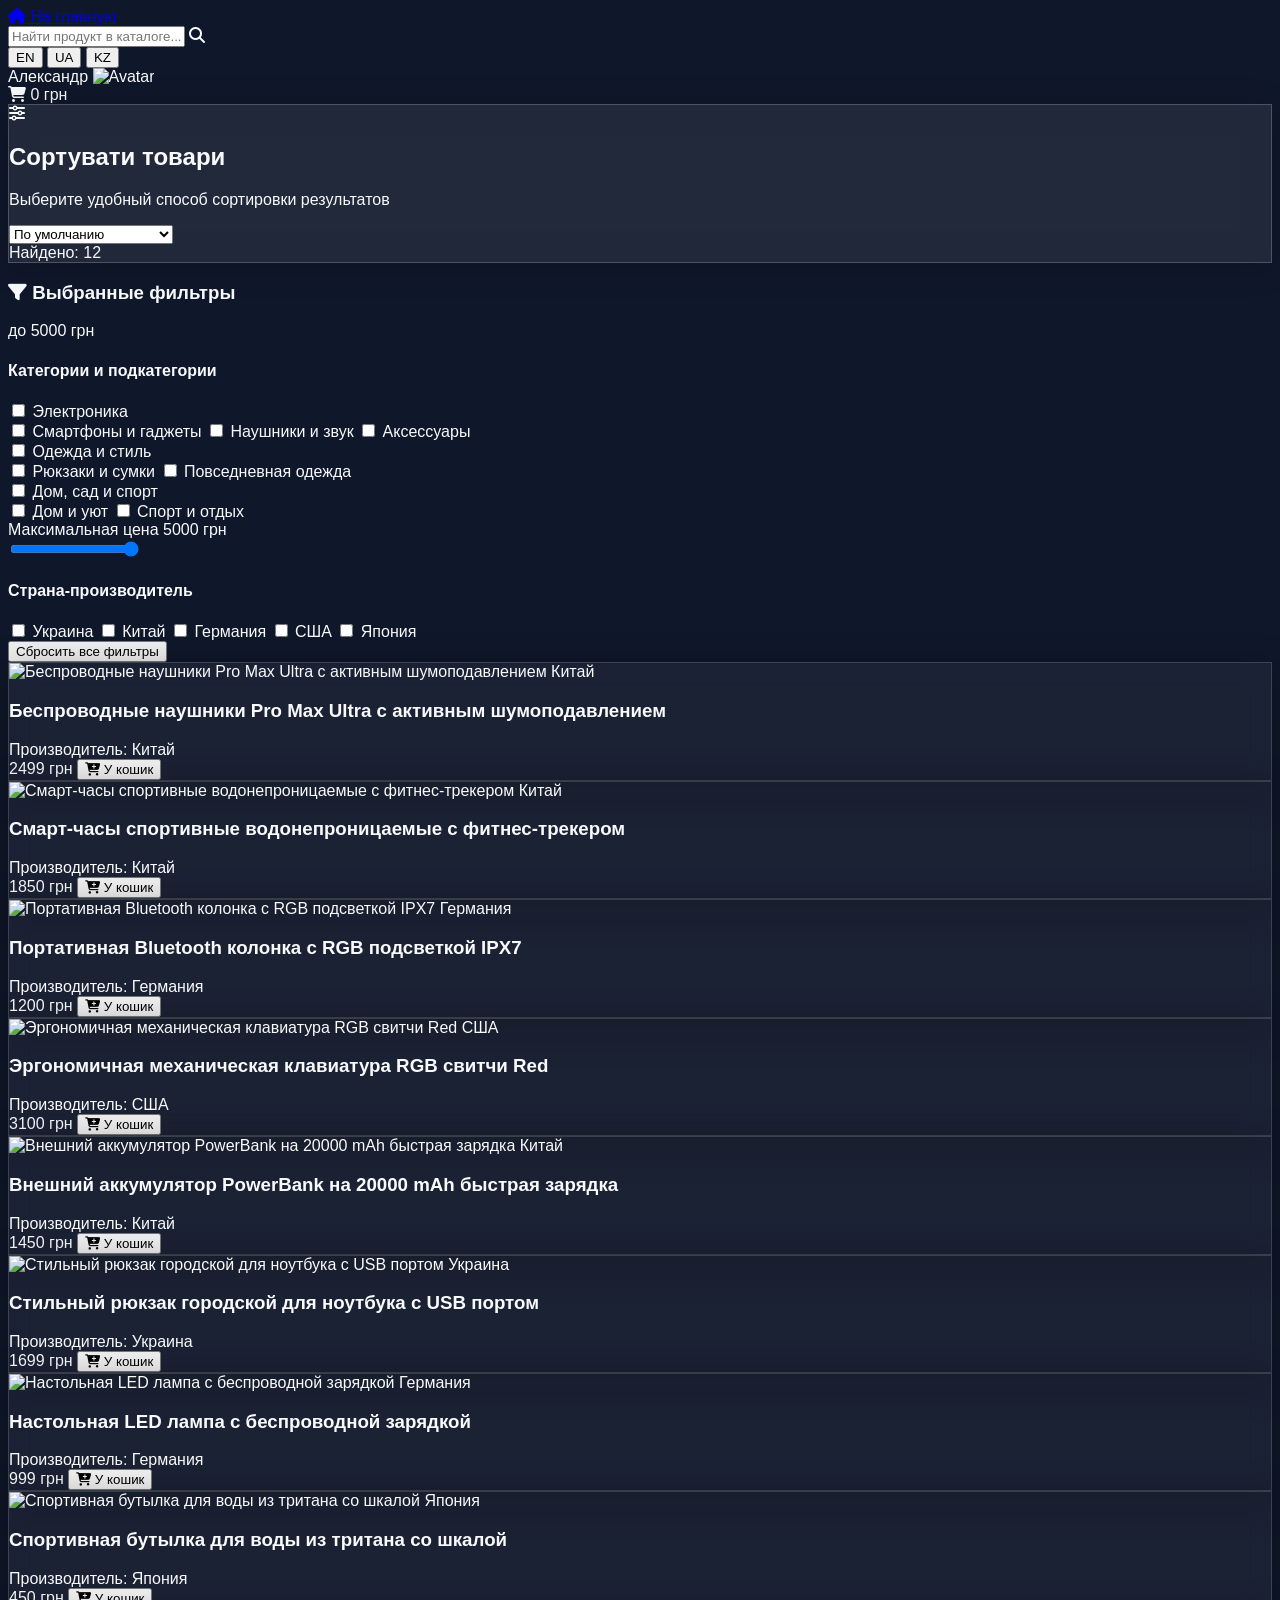
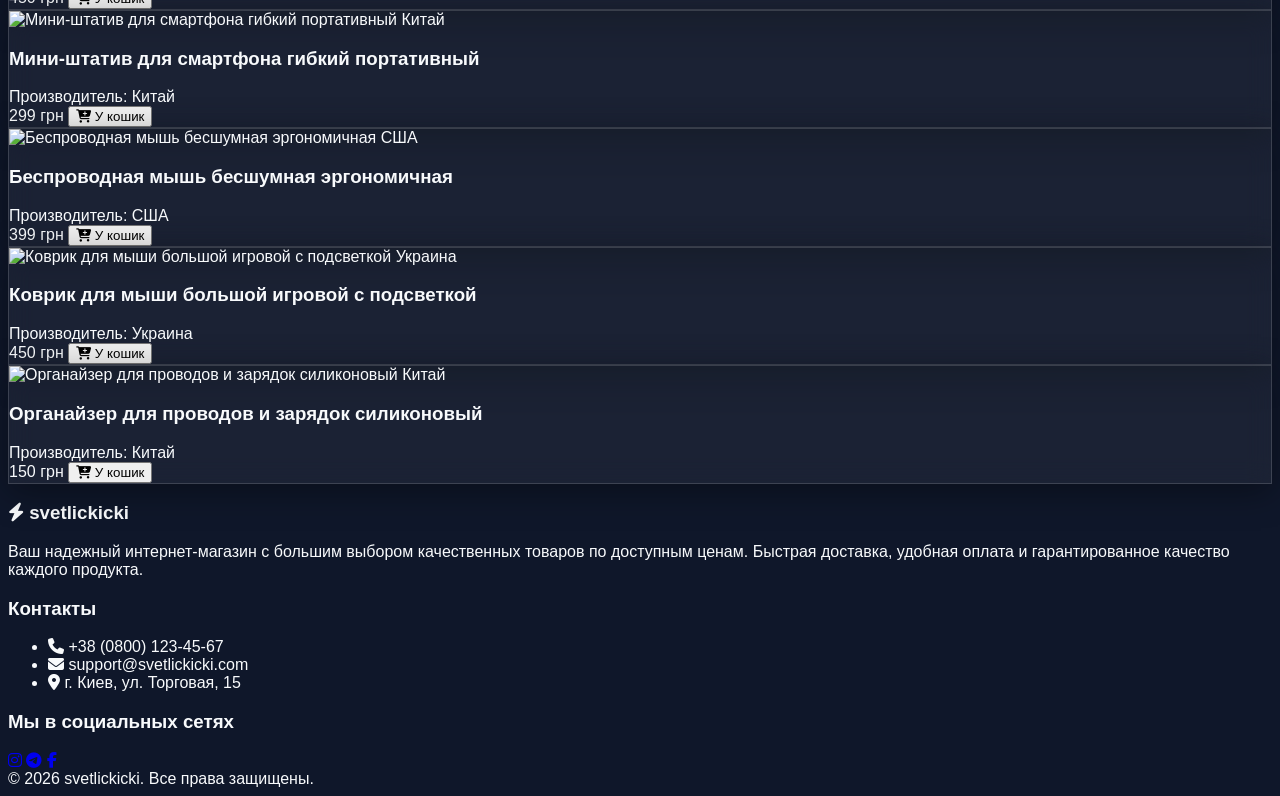
==== index2.html @ 71414f1f "поменял сылку" ====
<!DOCTYPE html>
<html lang="ru">
<head>
    <meta charset="UTF-8">
    <meta name="viewport" content="width=device-width, initial-scale=1.0">
    <title>svetlickicki - Каталог товаров</title>
    <!-- Tailwind CSS CDN -->
    <script src="https://cdn.tailwindcss.com"></script>
    <!-- FontAwesome для иконок -->
    <link rel="stylesheet" href="https://cdnjs.cloudflare.com/ajax/libs/font-awesome/6.4.0/css/all.min.css">
    <script>
        tailwind.config = {
            theme: {
                extend: {
                    colors: {
                        brandDark: '#121212',
                        glassBg: 'rgba(255, 255, 255, 0.07)',
                        glassBorder: 'rgba(255, 255, 255, 0.15)',
                    }
                }
            }
        }
    </script>
    <style>
        body {
            font-family: 'Inter', sans-serif;
            background-color: #0f172a;
            color: #f8fafc;
            overflow-x: hidden;
        }
        .glass-card {
            background: rgba(255, 255, 255, 0.05);
            backdrop-filter: blur(12px);
            -webkit-backdrop-filter: blur(12px);
            border: 1px solid rgba(255, 255, 255, 0.15);
            box-shadow: 0 8px 32px 0 rgba(0, 0, 0, 0.37);
        }
        .glass-card:hover {
            border-color: rgba(255, 255, 255, 0.3);
            transform: translateY(-2px);
            transition: all 0.3s ease;
        }
        .glass-bar {
            background: rgba(255, 255, 255, 0.08);
            backdrop-filter: blur(16px);
            -webkit-backdrop-filter: blur(16px);
            border: 1px solid rgba(255, 255, 255, 0.2);
            box-shadow: 0 4px 30px rgba(0, 0, 0, 0.2);
        }
    </style>
</head>
<body class="min-h-screen flex flex-col justify-between selection:bg-pink-500 selection:text-white">

    <!-- 1. Верхняя черная шапка (абсолютно идентична первой странице) -->
    <header class="bg-black text-white px-4 py-3 flex items-center justify-between sticky top-0 z-50 shadow-md">
        <!-- Левый верхний угол: Кнопка возврата или Регистрация -->
        <div class="flex items-center space-x-3">
            <a href="index.html" class="text-sm font-semibold hover:text-gray-300 transition flex items-center gap-1 bg-gray-800 px-3 py-1.5 rounded-lg border border-gray-700">
                <i class="fa-solid fa-house text-xs"></i> На главную
            </a>
        </div>

        <!-- Центр: Поиск -->
        <div class="flex-1 max-w-md mx-4">
            <div class="relative">
                <input type="text" id="searchInput" oninput="applyFilters()" placeholder="Найти продукт в каталоге..." class="w-full bg-white text-gray-900 px-4 py-1.5 pl-10 rounded-lg text-sm focus:outline-none focus:ring-2 focus:ring-gray-400">
                <i class="fa-solid fa-magnifying-glass absolute left-3 top-2.5 text-gray-400 text-sm"></i>
            </div>
        </div>

        <!-- Правый верхний угол -->
        <div class="flex items-center space-x-3 sm:space-x-4 text-xs sm:text-sm">
            <div class="flex space-x-1 bg-gray-900 p-1 rounded-md border border-gray-800">
                <button onclick="changeLang('EN')" class="px-2 py-0.5 rounded text-xs hover:bg-gray-700 transition lang-btn" data-lang="EN">EN</button>
                <button onclick="changeLang('UA')" class="px-2 py-0.5 rounded text-xs bg-gray-700 text-white font-bold transition lang-btn" data-lang="UA">UA</button>
                <button onclick="changeLang('KZ')" class="px-2 py-0.5 rounded text-xs hover:bg-gray-700 transition lang-btn" data-lang="KZ">KZ</button>
            </div>

            <span class="hidden md:inline font-medium text-gray-200">Александр</span>
            <img src="https://placehold.co/40x40/333333/ffffff?text=U" alt="Avatar" class="w-8 h-8 rounded-full border border-gray-600 object-cover">

            <div class="bg-gray-900 px-3 py-1 rounded-lg border border-gray-800 flex items-center space-x-1 text-emerald-400 font-bold">
                <i class="fa-solid fa-cart-shopping text-xs"></i>
                <span id="totalSum">0 грн</span>
            </div>
        </div>
    </header>

    <!-- Стеклянная строка «Сортувати товари» прямо под верхней шапкой -->
    <div class="w-full px-4 md:px-6 pt-4">
        <div class="glass-bar rounded-2xl p-4 flex flex-col sm:flex-row items-center justify-between gap-4">
            <div class="flex items-center gap-3">
                <div class="w-10 h-10 rounded-xl bg-indigo-600/30 border border-indigo-500/40 flex items-center justify-center text-indigo-300">
                    <i class="fa-solid fa-sliders"></i>
                </div>
                <div>
                    <h2 class="text-sm font-bold text-white uppercase tracking-wider">Сортувати товари</h2>
                    <p class="text-xs text-gray-400">Выберите удобный способ сортировки результатов</p>
                </div>
            </div>
            
            <div class="flex items-center gap-3 w-full sm:w-auto">
                <select id="sortSelect" onchange="applyFilters()" class="w-full sm:w-64 bg-zinc-900 text-gray-200 text-xs px-4 py-2.5 rounded-xl border border-zinc-700 focus:outline-none focus:ring-2 focus:ring-indigo-500">
                    <option value="default">По умолчанию</option>
                    <option value="cheap">От дешевых к дорогим</option>
                    <option value="expensive">От дорогих к дешевым</option>
                    <option value="popular">По популярности</option>
                </select>
                <div class="bg-indigo-900/40 border border-indigo-700/50 text-indigo-200 text-xs px-3.5 py-2.5 rounded-xl font-medium shrink-0">
                    Найдено: <span id="foundCount" class="font-bold text-white">0</span>
                </div>
            </div>
        </div>
    </div>

    <!-- Основной контент: Слева Фильтры, Справа Каталог -->
    <div class="flex flex-1 flex-col md:flex-row p-4 md:p-6 gap-6">
        
        <!-- ЛЕВАЯ ЧАСТЬ: Фильтры -->
        <aside class="w-full md:w-80 bg-zinc-900/90 backdrop-blur-md p-5 rounded-2xl border border-zinc-800 shadow-xl shrink-0 space-y-6">
            
            <!-- Надпись выбранных фильтров сверху -->
            <div class="border-b border-zinc-800 pb-3">
                <h3 class="text-sm font-black uppercase tracking-wider text-indigo-400 flex items-center gap-2">
                    <i class="fa-solid fa-filter"></i> Выбранные фильтры
                </h3>
                <div id="activeFiltersSummary" class="text-xs text-gray-400 mt-1.5 flex flex-wrap gap-1">
                    <span class="bg-zinc-800 px-2 py-0.5 rounded text-gray-300">Все товары</span>
                </div>
            </div>

            <!-- 3 категории с подкатегориями (раскрывающиеся с помощью галочек) -->
            <div class="space-y-4">
                <h4 class="text-xs font-bold uppercase tracking-wider text-gray-400">Категории и подкатегории</h4>
                
                <!-- Категория 1: Электроника -->
                <div class="bg-zinc-800/40 p-3 rounded-xl border border-zinc-800">
                    <label class="flex items-center gap-2 font-semibold text-xs text-white cursor-pointer select-none">
                        <input type="checkbox" class="cat-checkbox rounded text-indigo-600 focus:ring-0" value="electronics" onchange="toggleSubcategories('sub-elec', this); applyFilters();">
                        <span>Электроника</span>
                    </label>
                    <div id="sub-elec" class="pl-5 mt-2 space-y-1.5 border-l-2 border-indigo-500/30 ml-2">
                        <label class="flex items-center gap-2 text-xs text-gray-300 cursor-pointer">
                            <input type="checkbox" class="subcat-checkbox rounded text-indigo-600 focus:ring-0" value="смартфоны" onchange="applyFilters()"> Смартфоны и гаджеты
                        </label>
                        <label class="flex items-center gap-2 text-xs text-gray-300 cursor-pointer">
                            <input type="checkbox" class="subcat-checkbox rounded text-indigo-600 focus:ring-0" value="наушники" onchange="applyFilters()"> Наушники и звук
                        </label>
                        <label class="flex items-center gap-2 text-xs text-gray-300 cursor-pointer">
                            <input type="checkbox" class="subcat-checkbox rounded text-indigo-600 focus:ring-0" value="аксессуары" onchange="applyFilters()"> Аксессуары
                        </label>
                    </div>
                </div>

                <!-- Категория 2: Одежда и стиль -->
                <div class="bg-zinc-800/40 p-3 rounded-xl border border-zinc-800">
                    <label class="flex items-center gap-2 font-semibold text-xs text-white cursor-pointer select-none">
                        <input type="checkbox" class="cat-checkbox rounded text-indigo-600 focus:ring-0" value="clothing" onchange="toggleSubcategories('sub-cloth', this); applyFilters();">
                        <span>Одежда и стиль</span>
                    </label>
                    <div id="sub-cloth" class="pl-5 mt-2 space-y-1.5 border-l-2 border-indigo-500/30 ml-2">
                        <label class="flex items-center gap-2 text-xs text-gray-300 cursor-pointer">
                            <input type="checkbox" class="subcat-checkbox rounded text-indigo-600 focus:ring-0" value="рюкзаки" onchange="applyFilters()"> Рюкзаки и сумки
                        </label>
                        <label class="flex items-center gap-2 text-xs text-gray-300 cursor-pointer">
                            <input type="checkbox" class="subcat-checkbox rounded text-indigo-600 focus:ring-0" value="одежда" onchange="applyFilters()"> Повседневная одежда
                        </label>
                    </div>
                </div>

                <!-- Категория 3: Дом, сад и спорт -->
                <div class="bg-zinc-800/40 p-3 rounded-xl border border-zinc-800">
                    <label class="flex items-center gap-2 font-semibold text-xs text-white cursor-pointer select-none">
                        <input type="checkbox" class="cat-checkbox rounded text-indigo-600 focus:ring-0" value="home" onchange="toggleSubcategories('sub-home', this); applyFilters();">
                        <span>Дом, сад и спорт</span>
                    </label>
                    <div id="sub-home" class="pl-5 mt-2 space-y-1.5 border-l-2 border-indigo-500/30 ml-2">
                        <label class="flex items-center gap-2 text-xs text-gray-300 cursor-pointer">
                            <input type="checkbox" class="subcat-checkbox rounded text-indigo-600 focus:ring-0" value="дом" onchange="applyFilters()"> Дом и уют
                        </label>
                        <label class="flex items-center gap-2 text-xs text-gray-300 cursor-pointer">
                            <input type="checkbox" class="subcat-checkbox rounded text-indigo-600 focus:ring-0" value="спорт" onchange="applyFilters()"> Спорт и отдых
                        </label>
                    </div>
                </div>
            </div>

            <!-- Фильтрация по цене -->
            <div class="space-y-2 border-t border-zinc-800 pt-4">
                <div class="flex justify-between items-center text-xs">
                    <span class="font-bold text-gray-300 uppercase tracking-wider">Максимальная цена</span>
                    <span id="priceVal" class="font-bold text-emerald-400">5000 грн</span>
                </div>
                <input type="range" id="priceRange" min="100" max="5000" step="50" value="5000" oninput="document.getElementById('priceVal').innerText = this.value + ' грн'; applyFilters();" class="w-full accent-indigo-500 bg-zinc-800 rounded-lg h-2 cursor-pointer">
            </div>

            <!-- Выбор страны-производителя (несколько стран) -->
            <div class="space-y-3 border-t border-zinc-800 pt-4">
                <h4 class="text-xs font-bold uppercase tracking-wider text-gray-400">Страна-производитель</h4>
                <div class="space-y-2">
                    <label class="flex items-center gap-2 text-xs text-gray-300 cursor-pointer">
                        <input type="checkbox" class="country-checkbox rounded text-indigo-600 focus:ring-0" value="Украина" onchange="applyFilters()"> Украина
                    </label>
                    <label class="flex items-center gap-2 text-xs text-gray-300 cursor-pointer">
                        <input type="checkbox" class="country-checkbox rounded text-indigo-600 focus:ring-0" value="Китай" onchange="applyFilters()"> Китай
                    </label>
                    <label class="flex items-center gap-2 text-xs text-gray-300 cursor-pointer">
                        <input type="checkbox" class="country-checkbox rounded text-indigo-600 focus:ring-0" value="Германия" onchange="applyFilters()"> Германия
                    </label>
                    <label class="flex items-center gap-2 text-xs text-gray-300 cursor-pointer">
                        <input type="checkbox" class="country-checkbox rounded text-indigo-600 focus:ring-0" value="США" onchange="applyFilters()"> США
                    </label>
                    <label class="flex items-center gap-2 text-xs text-gray-300 cursor-pointer">
                        <input type="checkbox" class="country-checkbox rounded text-indigo-600 focus:ring-0" value="Япония" onchange="applyFilters()"> Япония
                    </label>
                </div>
            </div>

            <button onclick="resetFilters()" class="w-full bg-zinc-800 hover:bg-zinc-700 text-gray-300 text-xs py-2 rounded-xl transition font-semibold">
                Сбросить все фильтры
            </button>
        </aside>

        <!-- ПРАВАЯ ЧАСТЬ: Сетка всех товаров -->
        <main class="flex-1 flex flex-col space-y-4">
            <div id="catalogGrid" class="grid grid-cols-2 sm:grid-cols-3 lg:grid-cols-3 xl:grid-cols-4 gap-4">
                <!-- Товары рендерятся скриптом -->
            </div>
        </main>
    </div>

    <!-- 3. Нижняя черная шапка (Footer) -->
    <footer class="bg-black text-gray-400 py-8 px-6 mt-8 border-t border-gray-900">
        <div class="max-w-7xl mx-auto grid grid-cols-1 md:grid-cols-3 gap-8">
            <div>
                <h3 class="text-white text-base font-bold mb-2 flex items-center gap-2"><i class="fa-solid fa-bolt text-yellow-400"></i> svetlickicki</h3>
                <p class="text-xs text-gray-400 leading-relaxed">
                    Ваш надежный интернет-магазин с большим выбором качественных товаров по доступным ценам. Быстрая доставка, удобная оплата и гарантированное качество каждого продукта.
                </p>
            </div>
            <div>
                <h3 class="text-white text-base font-bold mb-2">Контакты</h3>
                <ul class="space-y-1.5 text-xs">
                    <li class="flex items-center gap-2"><i class="fa-solid fa-phone text-emerald-400"></i> +38 (0800) 123-45-67</li>
                    <li class="flex items-center gap-2"><i class="fa-solid fa-envelope text-blue-400"></i> support@svetlickicki.com</li>
                    <li class="flex items-center gap-2"><i class="fa-solid fa-location-dot text-rose-400"></i> г. Киев, ул. Торговая, 15</li>
                </ul>
            </div>
            <div>
                <h3 class="text-white text-base font-bold mb-2">Мы в социальных сетях</h3>
                <div class="flex space-x-3">
                    <a href="#" class="w-9 h-9 bg-zinc-800 rounded-full flex items-center justify-center hover:bg-pink-600 hover:text-white transition text-sm"><i class="fa-brands fa-instagram"></i></a>
                    <a href="#" class="w-9 h-9 bg-zinc-800 rounded-full flex items-center justify-center hover:bg-blue-500 hover:text-white transition text-sm"><i class="fa-brands fa-telegram"></i></a>
                    <a href="#" class="w-9 h-9 bg-zinc-800 rounded-full flex items-center justify-center hover:bg-blue-600 hover:text-white transition text-sm"><i class="fa-brands fa-facebook-f"></i></a>
                </div>
            </div>
        </div>
        <div class="max-w-7xl mx-auto mt-8 pt-4 border-t border-zinc-900 text-center text-xs text-gray-500">
            &copy; 2026 svetlickicki. Все права защищены.
        </div>
    </footer>

    <script>
        // Полная база данных товаров для второго файла с учетом категорий, подкатегорий и стран
        const catalogProducts = [
            { id: 1, name: "Беспроводные наушники Pro Max Ultra с активным шумоподавлением", price: 2499, category: "electronics", subcategory: "наушники", country: "Китай", popularity: 95, img: "https://placehold.co/300x200/1e293b/ffffff?text=Headphones" },
            { id: 2, name: "Смарт-часы спортивные водонепроницаемые с фитнес-трекером", price: 1850, category: "electronics", subcategory: "смартфоны", country: "Китай", popularity: 88, img: "https://placehold.co/300x200/1e293b/ffffff?text=Smart+Watch" },
            { id: 3, name: "Портативная Bluetooth колонка с RGB подсветкой IPX7", price: 1200, category: "electronics", subcategory: "наушники", country: "Германия", popularity: 80, img: "https://placehold.co/300x200/1e293b/ffffff?text=Speaker" },
            { id: 4, name: "Эргономичная механическая клавиатура RGB свитчи Red", price: 3100, category: "electronics", subcategory: "аксессуары", country: "США", popularity: 92, img: "https://placehold.co/300x200/1e293b/ffffff?text=Keyboard" },
            { id: 5, name: "Внешний аккумулятор PowerBank на 20000 mAh быстрая зарядка", price: 1450, category: "electronics", subcategory: "аксессуары", country: "Китай", popularity: 85, img: "https://placehold.co/300x200/1e293b/ffffff?text=PowerBank" },
            { id: 6, name: "Стильный рюкзак городской для ноутбука с USB портом", price: 1699, category: "clothing", subcategory: "рюкзаки", country: "Украина", popularity: 90, img: "https://placehold.co/300x200/1e293b/ffffff?text=Backpack" },
            { id: 7, name: "Настольная LED лампа с беспроводной зарядкой", price: 999, category: "home", subcategory: "дом", country: "Германия", popularity: 75, img: "https://placehold.co/300x200/1e293b/ffffff?text=LED+Lamp" },
            { id: 8, name: "Спортивная бутылка для воды из тритана со шкалой", price: 450, category: "home", subcategory: "спорт", country: "Япония", popularity: 70, img: "https://placehold.co/300x200/1e293b/ffffff?text=Bottle" },
            { id: 9, name: "Мини-штатив для смартфона гибкий портативный", price: 299, category: "electronics", subcategory: "аксессуары", country: "Китай", popularity: 65, img: "https://placehold.co/300x200/1e293b/ffffff?text=Tripod" },
            { id: 10, name: "Беспроводная мышь бесшумная эргономичная", price: 399, category: "electronics", subcategory: "аксессуары", country: "США", popularity: 82, img: "https://placehold.co/300x200/1e293b/ffffff?text=Mouse" },
            { id: 11, name: "Коврик для мыши большой игровой с подсветкой", price: 450, category: "electronics", subcategory: "аксессуары", country: "Украина", popularity: 78, img: "https://placehold.co/300x200/1e293b/ffffff?text=Pad" },
            { id: 12, name: "Органайзер для проводов и зарядок силиконовый", price: 150, category: "home", subcategory: "дом", country: "Китай", popularity: 60, img: "https://placehold.co/300x200/1e293b/ffffff?text=Organizer" }
        ];

        let currentCartSum = 0;

        // Раскрытие/скрытие подкатегорий галочками
        function toggleSubcategories(containerId, checkbox) {
            const container = document.getElementById(containerId);
            if (checkbox.checked) {
                container.classList.remove('hidden');
            } else {
                container.classList.add('hidden');
                // снимаем галочки с дочерних
                container.querySelectorAll('input[type="checkbox"]').forEach(sub => sub.checked = false);
            }
        }

        // Основная функция фильтрации и сортировки
        function applyFilters() {
            const searchQuery = document.getElementById('searchInput').value.toLowerCase().trim();
            const maxPrice = parseInt(document.getElementById('priceRange').value);
            const sortType = document.getElementById('sortSelect').value;

            // Сбор отмеченных категорий
            const selectedCategories = Array.from(document.querySelectorAll('.cat-checkbox:checked')).map(cb => cb.value);
            // Сбор отмеченных подкатегорий
            const selectedSubcategories = Array.from(document.querySelectorAll('.subcat-checkbox:checked')).map(cb => cb.value);
            // Сбор отмеченных стран
            const selectedCountries = Array.from(document.querySelectorAll('.country-checkbox:checked')).map(cb => cb.value);

            // Фильтрация
            let filtered = catalogProducts.filter(p => {
                // Поиск по названию
                if (searchQuery && !p.name.toLowerCase().includes(searchQuery)) return false;
                // Цена
                if (p.price > maxPrice) return false;
                // Категория
                if (selectedCategories.length > 0 && !selectedCategories.includes(p.category)) return false;
                // Подкатегория
                if (selectedSubcategories.length > 0 && !selectedSubcategories.includes(p.subcategory)) return false;
                // Страна (если выбрано несколько, товар должен соответствовать любой из них)
                if (selectedCountries.length > 0 && !selectedCountries.includes(p.country)) return false;

                return true;
            });

            // Сортировка
            if (sortType === 'cheap') {
                filtered.sort((a, b) => a.price - b.price);
            } else if (sortType === 'expensive') {
                filtered.sort((a, b) => b.price - a.price);
            } else if (sortType === 'popular') {
                filtered.sort((a, b) => b.popularity - a.popularity);
            }

            // Обновление блока выбранных фильтров вверху сайдбара
            updateActiveFiltersSummary(selectedCategories, selectedSubcategories, selectedCountries, maxPrice);

            // Рендеринг
            renderCatalog(filtered);
        }

        // Вывод сводки выбранных фильтров
        function updateActiveFiltersSummary(cats, subcats, countries, price) {
            const summaryDiv = document.getElementById('activeFiltersSummary');
            let tags = [];

            if (cats.length > 0) tags.push(`Категории: ${cats.length}`);
            if (subcats.length > 0) tags.push(`Подкатегории: ${subcats.length}`);
            if (countries.length > 0) tags.push(`Страны: ${countries.join(', ')}`);
            tags.push(`до ${price} грн`);

            summaryDiv.innerHTML = tags.map(t => `<span class="bg-indigo-900/60 text-indigo-200 border border-indigo-700/50 px-2 py-0.5 rounded text-[11px] font-medium">${t}</span>`).join('');
        }

        // Рендеринг товаров на второй странице
        function renderCatalog(products) {
            const grid = document.getElementById('catalogGrid');
            document.getElementById('foundCount').innerText = products.length;

            if (products.length === 0) {
                grid.innerHTML = `<div class="col-span-full text-center py-16 text-gray-400 text-sm glass-card rounded-2xl">По вашему запросу и выбранным фильтрам товаров не найдено.</div>`;
                return;
            }

            grid.innerHTML = products.map(p => `
                <div class="glass-card rounded-xl p-3 flex flex-col justify-between h-80">
                    <div class="w-full h-36 rounded-lg overflow-hidden bg-zinc-800/50 mb-2 relative">
                        <img src="${p.img}" alt="${p.name}" class="w-full h-full object-cover">
                        <span class="absolute top-2 left-2 bg-black/70 backdrop-blur-md text-[10px] px-2 py-0.5 rounded text-white font-medium">${p.country}</span>
                    </div>
                    <h3 class="text-xs sm:text-sm font-medium text-gray-200 line-clamp-2" title="${p.name}">${p.name}</h3>
                    <div class="mt-1 text-[11px] text-gray-400">Производитель: <span class="text-gray-300 font-semibold">${p.country}</span></div>
                    <div class="flex items-center justify-between mt-2 pt-2 border-t border-white/10">
                        <span class="text-sm font-extrabold text-emerald-400">${p.price} грн</span>
                        <button onclick="addToCart(${p.price})" class="bg-indigo-600 hover:bg-indigo-500 text-white text-xs px-2.5 py-1.5 rounded-lg transition font-medium flex items-center gap-1 shadow">
                            <i class="fa-solid fa-cart-plus text-xs"></i> У кошик
                        </button>
                    </div>
                </div>
            `).join('');
        }

        // Сброс фильтров
        function resetFilters() {
            document.querySelectorAll('input[type="checkbox"]').forEach(cb => cb.checked = false);
            document.getElementById('priceRange').value = 5000;
            document.getElementById('priceVal').innerText = '5000 грн';
            document.getElementById('searchInput').value = '';
            document.getElementById('sortSelect').value = 'default';
            // скрыть все подкатегории
            ['sub-elec', 'sub-cloth', 'sub-home'].forEach(id => {
                const el = document.getElementById(id);
                if(el) el.classList.remove('hidden');
            });
            applyFilters();
        }

        function addToCart(price) {
            currentCartSum += price;
            document.getElementById('totalSum').innerText = currentCartSum + ' грн';
        }

        function changeLang(lang) {
            document.querySelectorAll('.lang-btn').forEach(btn => {
                if (btn.getAttribute('data-lang') === lang) {
                    btn.classList.add('bg-gray-700', 'text-white', 'font-bold');
                } else {
                    btn.classList.remove('bg-gray-700', 'text-white', 'font-bold');
                }
            });
        }

        window.onload = function() {
            applyFilters();
        }
    </script>
</body>
</html>
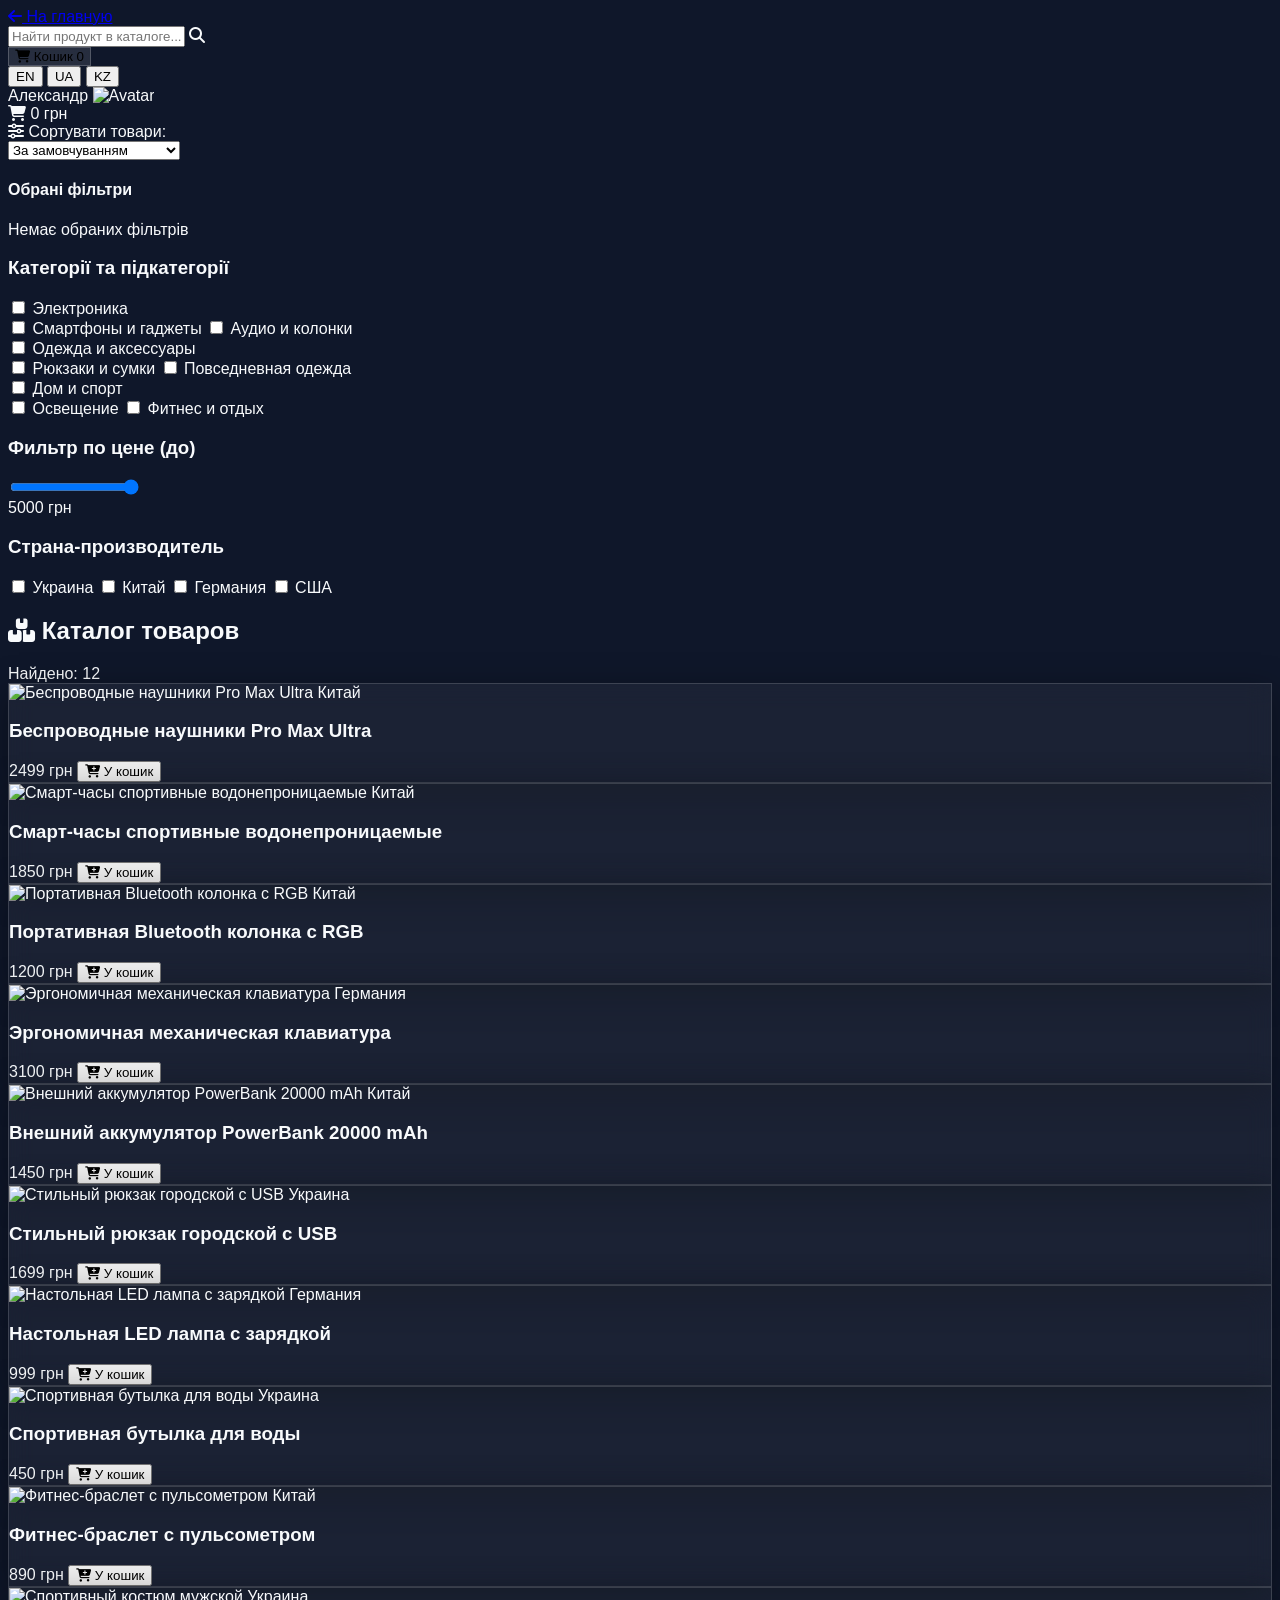
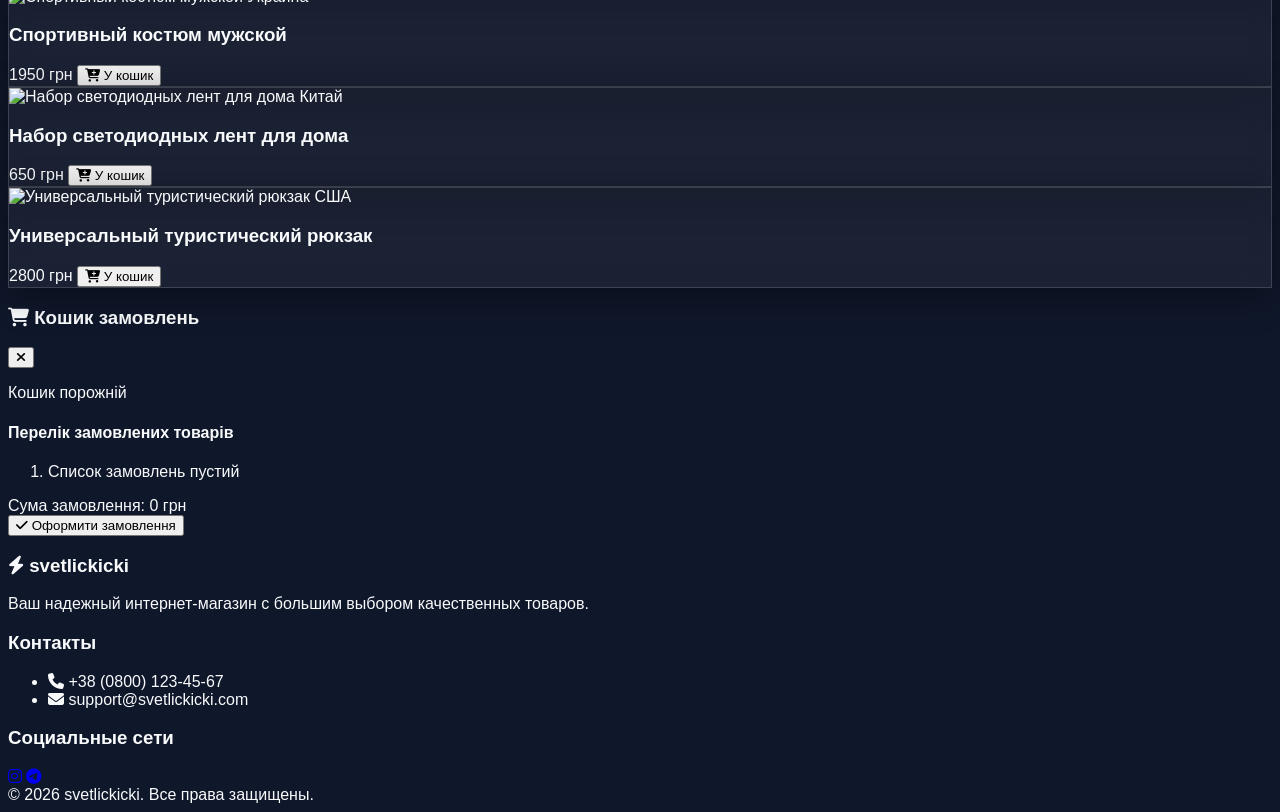
==== commit 57c2077a: "Update index2.html" ====
--- a/index2.html
+++ b/index2.html
@@ -3,7 +3,7 @@
 <head>
     <meta charset="UTF-8">
     <meta name="viewport" content="width=device-width, initial-scale=1.0">
-    <title>svetlickicki - Каталог товаров</title>
+    <title>svetlickicki - Каталог всех товаров</title>
     <!-- Tailwind CSS CDN -->
     <script src="https://cdn.tailwindcss.com"></script>
     <!-- FontAwesome для иконок -->
@@ -14,8 +14,8 @@
                 extend: {
                     colors: {
                         brandDark: '#121212',
-                        glassBg: 'rgba(255, 255, 255, 0.07)',
-                        glassBorder: 'rgba(255, 255, 255, 0.15)',
+                        glassBg: 'rgba(255, 255, 255, 0.1)',
+                        glassBorder: 'rgba(255, 255, 255, 0.2)',
                     }
                 }
             }
@@ -40,36 +40,43 @@
             transform: translateY(-2px);
             transition: all 0.3s ease;
         }
-        .glass-bar {
-            background: rgba(255, 255, 255, 0.08);
-            backdrop-filter: blur(16px);
-            -webkit-backdrop-filter: blur(16px);
+        .glass-btn {
+            background: rgba(255, 255, 255, 0.1);
+            backdrop-filter: blur(10px);
             border: 1px solid rgba(255, 255, 255, 0.2);
-            box-shadow: 0 4px 30px rgba(0, 0, 0, 0.2);
-        }
+        }
+        .glass-btn:hover {
+            background: rgba(255, 255, 255, 0.2);
+        }
+        .no-scrollbar::-webkit-scrollbar { display: none; }
+        .no-scrollbar { -ms-overflow-style: none; scrollbar-width: none; }
     </style>
 </head>
 <body class="min-h-screen flex flex-col justify-between selection:bg-pink-500 selection:text-white">
 
-    <!-- 1. Верхняя черная шапка (абсолютно идентична первой странице) -->
+    <!-- 1. Верхняя черная шапка (остается такой же) -->
     <header class="bg-black text-white px-4 py-3 flex items-center justify-between sticky top-0 z-50 shadow-md">
-        <!-- Левый верхний угол: Кнопка возврата или Регистрация -->
-        <div class="flex items-center space-x-3">
+        <div class="flex items-center space-x-4">
             <a href="index.html" class="text-sm font-semibold hover:text-gray-300 transition flex items-center gap-1 bg-gray-800 px-3 py-1.5 rounded-lg border border-gray-700">
-                <i class="fa-solid fa-house text-xs"></i> На главную
+                <i class="fa-solid fa-arrow-left text-xs"></i> На главную
             </a>
         </div>
 
-        <!-- Центр: Поиск -->
         <div class="flex-1 max-w-md mx-4">
             <div class="relative">
-                <input type="text" id="searchInput" oninput="applyFilters()" placeholder="Найти продукт в каталоге..." class="w-full bg-white text-gray-900 px-4 py-1.5 pl-10 rounded-lg text-sm focus:outline-none focus:ring-2 focus:ring-gray-400">
+                <input type="text" id="searchInput" placeholder="Найти продукт в каталоге..." oninput="filterCatalog()" class="w-full bg-white text-gray-900 px-4 py-1.5 pl-10 rounded-lg text-sm focus:outline-none focus:ring-2 focus:ring-gray-400">
                 <i class="fa-solid fa-magnifying-glass absolute left-3 top-2.5 text-gray-400 text-sm"></i>
             </div>
         </div>
 
-        <!-- Правый верхний угол -->
         <div class="flex items-center space-x-3 sm:space-x-4 text-xs sm:text-sm">
+            <!-- Кнопка Кошик -->
+            <button onclick="toggleCartModal()" class="glass-btn px-2.5 py-1.5 rounded-lg text-xs font-semibold flex items-center gap-1.5 text-white transition">
+                <i class="fa-solid fa-cart-shopping text-emerald-400"></i>
+                <span>Кошик</span>
+                <span id="cartBadge" class="bg-red-500 text-white rounded-full px-1.5 py-0.2 text-[10px] font-bold">0</span>
+            </button>
+
             <div class="flex space-x-1 bg-gray-900 p-1 rounded-md border border-gray-800">
                 <button onclick="changeLang('EN')" class="px-2 py-0.5 rounded text-xs hover:bg-gray-700 transition lang-btn" data-lang="EN">EN</button>
                 <button onclick="changeLang('UA')" class="px-2 py-0.5 rounded text-xs bg-gray-700 text-white font-bold transition lang-btn" data-lang="UA">UA</button>
@@ -78,7 +85,7 @@
 
             <span class="hidden md:inline font-medium text-gray-200">Александр</span>
             <img src="https://placehold.co/40x40/333333/ffffff?text=U" alt="Avatar" class="w-8 h-8 rounded-full border border-gray-600 object-cover">
-
+            
             <div class="bg-gray-900 px-3 py-1 rounded-lg border border-gray-800 flex items-center space-x-1 text-emerald-400 font-bold">
                 <i class="fa-solid fa-cart-shopping text-xs"></i>
                 <span id="totalSum">0 грн</span>
@@ -86,172 +93,186 @@
         </div>
     </header>
 
-    <!-- Стеклянная строка «Сортувати товари» прямо под верхней шапкой -->
-    <div class="w-full px-4 md:px-6 pt-4">
-        <div class="glass-bar rounded-2xl p-4 flex flex-col sm:flex-row items-center justify-between gap-4">
-            <div class="flex items-center gap-3">
-                <div class="w-10 h-10 rounded-xl bg-indigo-600/30 border border-indigo-500/40 flex items-center justify-center text-indigo-300">
-                    <i class="fa-solid fa-sliders"></i>
-                </div>
-                <div>
-                    <h2 class="text-sm font-bold text-white uppercase tracking-wider">Сортувати товари</h2>
-                    <p class="text-xs text-gray-400">Выберите удобный способ сортировки результатов</p>
-                </div>
-            </div>
+    <!-- Стеклянная строка сортировки чуть ниже верхней синей/черной шапки -->
+    <div class="bg-slate-900/80 backdrop-blur-md border-b border-white/10 px-6 py-3 flex flex-wrap items-center justify-between gap-4 sticky top-[57px] z-40">
+        <div class="flex items-center gap-2">
+            <i class="fa-solid fa-sliders text-emerald-400 text-sm"></i>
+            <span class="text-sm font-bold text-white">Сортувати товари:</span>
+        </div>
+        <div class="flex items-center gap-3">
+            <select id="sortSelect" onchange="filterCatalog()" class="bg-zinc-900 text-gray-200 border border-zinc-700 rounded-lg px-3 py-1.5 text-xs focus:outline-none focus:ring-2 focus:ring-emerald-500">
+                <option value="default">За замовчуванням</option>
+                <option value="cheap-first">Від дешевих до дорогих</option>
+                <option value="expensive-first">Від дорогих до дешевих</option>
+            </select>
+        </div>
+    </div>
+
+    <!-- Основной контейнер с левыми фильтрами и списком товаров -->
+    <div class="flex flex-1 flex-col md:flex-row relative p-4 md:p-6 gap-6">
+        
+        <!-- Левая часть: Фильтры -->
+        <aside class="w-full md:w-80 bg-zinc-900 text-gray-300 p-4 rounded-2xl shadow-xl shrink-0 flex flex-col space-y-6 h-fit">
             
-            <div class="flex items-center gap-3 w-full sm:w-auto">
-                <select id="sortSelect" onchange="applyFilters()" class="w-full sm:w-64 bg-zinc-900 text-gray-200 text-xs px-4 py-2.5 rounded-xl border border-zinc-700 focus:outline-none focus:ring-2 focus:ring-indigo-500">
-                    <option value="default">По умолчанию</option>
-                    <option value="cheap">От дешевых к дорогим</option>
-                    <option value="expensive">От дорогих к дешевым</option>
-                    <option value="popular">По популярности</option>
-                </select>
-                <div class="bg-indigo-900/40 border border-indigo-700/50 text-indigo-200 text-xs px-3.5 py-2.5 rounded-xl font-medium shrink-0">
-                    Найдено: <span id="foundCount" class="font-bold text-white">0</span>
-                </div>
-            </div>
-        </div>
-    </div>
-
-    <!-- Основной контент: Слева Фильтры, Справа Каталог -->
-    <div class="flex flex-1 flex-col md:flex-row p-4 md:p-6 gap-6">
-        
-        <!-- ЛЕВАЯ ЧАСТЬ: Фильтры -->
-        <aside class="w-full md:w-80 bg-zinc-900/90 backdrop-blur-md p-5 rounded-2xl border border-zinc-800 shadow-xl shrink-0 space-y-6">
-            
-            <!-- Надпись выбранных фильтров сверху -->
-            <div class="border-b border-zinc-800 pb-3">
-                <h3 class="text-sm font-black uppercase tracking-wider text-indigo-400 flex items-center gap-2">
-                    <i class="fa-solid fa-filter"></i> Выбранные фильтры
-                </h3>
-                <div id="activeFiltersSummary" class="text-xs text-gray-400 mt-1.5 flex flex-wrap gap-1">
-                    <span class="bg-zinc-800 px-2 py-0.5 rounded text-gray-300">Все товары</span>
-                </div>
-            </div>
-
-            <!-- 3 категории с подкатегориями (раскрывающиеся с помощью галочек) -->
-            <div class="space-y-4">
-                <h4 class="text-xs font-bold uppercase tracking-wider text-gray-400">Категории и подкатегории</h4>
-                
-                <!-- Категория 1: Электроника -->
-                <div class="bg-zinc-800/40 p-3 rounded-xl border border-zinc-800">
-                    <label class="flex items-center gap-2 font-semibold text-xs text-white cursor-pointer select-none">
-                        <input type="checkbox" class="cat-checkbox rounded text-indigo-600 focus:ring-0" value="electronics" onchange="toggleSubcategories('sub-elec', this); applyFilters();">
-                        <span>Электроника</span>
-                    </label>
-                    <div id="sub-elec" class="pl-5 mt-2 space-y-1.5 border-l-2 border-indigo-500/30 ml-2">
-                        <label class="flex items-center gap-2 text-xs text-gray-300 cursor-pointer">
-                            <input type="checkbox" class="subcat-checkbox rounded text-indigo-600 focus:ring-0" value="смартфоны" onchange="applyFilters()"> Смартфоны и гаджеты
+            <!-- Выбранные фильтры сверху -->
+            <div>
+                <h4 class="text-xs font-bold uppercase tracking-wider text-gray-400 mb-2">Обрані фільтри</h4>
+                <div id="activeFilters" class="flex flex-wrap gap-1.5 min-h-[30px] p-2 bg-zinc-950/50 rounded-lg border border-zinc-800 text-xs text-gray-400">
+                    Немає обраних фільтрів
+                </div>
+            </div>
+
+            <!-- 3 категории с раскрывающимися подкатегориями через галочки -->
+            <div>
+                <h3 class="text-xs font-bold uppercase tracking-wider text-gray-500 mb-3">Категорії та підкатегорії</h3>
+                <div class="space-y-3 text-sm">
+                    <!-- Категория 1 -->
+                    <div class="border-b border-zinc-800 pb-2">
+                        <label class="flex items-center space-x-2 font-medium cursor-pointer hover:text-white">
+                            <input type="checkbox" class="cat-checkbox rounded bg-zinc-800 border-zinc-700 text-emerald-500 focus:ring-0" value="Электроника" onchange="filterCatalog()">
+                            <span>Электроника</span>
                         </label>
-                        <label class="flex items-center gap-2 text-xs text-gray-300 cursor-pointer">
-                            <input type="checkbox" class="subcat-checkbox rounded text-indigo-600 focus:ring-0" value="наушники" onchange="applyFilters()"> Наушники и звук
+                        <div class="pl-6 mt-1.5 space-y-1 text-xs text-gray-400">
+                            <label class="flex items-center space-x-2 cursor-pointer hover:text-gray-200">
+                                <input type="checkbox" class="subcat-checkbox rounded bg-zinc-800 border-zinc-700 text-emerald-500" value="Смартфоны и гаджеты" onchange="filterCatalog()">
+                                <span>Смартфоны и гаджеты</span>
+                            </label>
+                            <label class="flex items-center space-x-2 cursor-pointer hover:text-gray-200">
+                                <input type="checkbox" class="subcat-checkbox rounded bg-zinc-800 border-zinc-700 text-emerald-500" value="Аудио и колонки" onchange="filterCatalog()">
+                                <span>Аудио и колонки</span>
+                            </label>
+                        </div>
+                    </div>
+
+                    <!-- Категория 2 -->
+                    <div class="border-b border-zinc-800 pb-2">
+                        <label class="flex items-center space-x-2 font-medium cursor-pointer hover:text-white">
+                            <input type="checkbox" class="cat-checkbox rounded bg-zinc-800 border-zinc-700 text-emerald-500 focus:ring-0" value="Одежда и аксессуары" onchange="filterCatalog()">
+                            <span>Одежда и аксессуары</span>
                         </label>
-                        <label class="flex items-center gap-2 text-xs text-gray-300 cursor-pointer">
-                            <input type="checkbox" class="subcat-checkbox rounded text-indigo-600 focus:ring-0" value="аксессуары" onchange="applyFilters()"> Аксессуары
+                        <div class="pl-6 mt-1.5 space-y-1 text-xs text-gray-400">
+                            <label class="flex items-center space-x-2 cursor-pointer hover:text-gray-200">
+                                <input type="checkbox" class="subcat-checkbox rounded bg-zinc-800 border-zinc-700 text-emerald-500" value="Рюкзаки и сумки" onchange="filterCatalog()">
+                                <span>Рюкзаки и сумки</span>
+                            </label>
+                            <label class="flex items-center space-x-2 cursor-pointer hover:text-gray-200">
+                                <input type="checkbox" class="subcat-checkbox rounded bg-zinc-800 border-zinc-700 text-emerald-500" value="Повседневная одежда" onchange="filterCatalog()">
+                                <span>Повседневная одежда</span>
+                            </label>
+                        </div>
+                    </div>
+
+                    <!-- Категория 3 -->
+                    <div>
+                        <label class="flex items-center space-x-2 font-medium cursor-pointer hover:text-white">
+                            <input type="checkbox" class="cat-checkbox rounded bg-zinc-800 border-zinc-700 text-emerald-500 focus:ring-0" value="Дом и спорт" onchange="filterCatalog()">
+                            <span>Дом и спорт</span>
                         </label>
-                    </div>
-                </div>
-
-                <!-- Категория 2: Одежда и стиль -->
-                <div class="bg-zinc-800/40 p-3 rounded-xl border border-zinc-800">
-                    <label class="flex items-center gap-2 font-semibold text-xs text-white cursor-pointer select-none">
-                        <input type="checkbox" class="cat-checkbox rounded text-indigo-600 focus:ring-0" value="clothing" onchange="toggleSubcategories('sub-cloth', this); applyFilters();">
-                        <span>Одежда и стиль</span>
-                    </label>
-                    <div id="sub-cloth" class="pl-5 mt-2 space-y-1.5 border-l-2 border-indigo-500/30 ml-2">
-                        <label class="flex items-center gap-2 text-xs text-gray-300 cursor-pointer">
-                            <input type="checkbox" class="subcat-checkbox rounded text-indigo-600 focus:ring-0" value="рюкзаки" onchange="applyFilters()"> Рюкзаки и сумки
-                        </label>
-                        <label class="flex items-center gap-2 text-xs text-gray-300 cursor-pointer">
-                            <input type="checkbox" class="subcat-checkbox rounded text-indigo-600 focus:ring-0" value="одежда" onchange="applyFilters()"> Повседневная одежда
-                        </label>
-                    </div>
-                </div>
-
-                <!-- Категория 3: Дом, сад и спорт -->
-                <div class="bg-zinc-800/40 p-3 rounded-xl border border-zinc-800">
-                    <label class="flex items-center gap-2 font-semibold text-xs text-white cursor-pointer select-none">
-                        <input type="checkbox" class="cat-checkbox rounded text-indigo-600 focus:ring-0" value="home" onchange="toggleSubcategories('sub-home', this); applyFilters();">
-                        <span>Дом, сад и спорт</span>
-                    </label>
-                    <div id="sub-home" class="pl-5 mt-2 space-y-1.5 border-l-2 border-indigo-500/30 ml-2">
-                        <label class="flex items-center gap-2 text-xs text-gray-300 cursor-pointer">
-                            <input type="checkbox" class="subcat-checkbox rounded text-indigo-600 focus:ring-0" value="дом" onchange="applyFilters()"> Дом и уют
-                        </label>
-                        <label class="flex items-center gap-2 text-xs text-gray-300 cursor-pointer">
-                            <input type="checkbox" class="subcat-checkbox rounded text-indigo-600 focus:ring-0" value="спорт" onchange="applyFilters()"> Спорт и отдых
-                        </label>
-                    </div>
-                </div>
-            </div>
-
-            <!-- Фильтрация по цене -->
-            <div class="space-y-2 border-t border-zinc-800 pt-4">
-                <div class="flex justify-between items-center text-xs">
-                    <span class="font-bold text-gray-300 uppercase tracking-wider">Максимальная цена</span>
-                    <span id="priceVal" class="font-bold text-emerald-400">5000 грн</span>
-                </div>
-                <input type="range" id="priceRange" min="100" max="5000" step="50" value="5000" oninput="document.getElementById('priceVal').innerText = this.value + ' грн'; applyFilters();" class="w-full accent-indigo-500 bg-zinc-800 rounded-lg h-2 cursor-pointer">
-            </div>
-
-            <!-- Выбор страны-производителя (несколько стран) -->
-            <div class="space-y-3 border-t border-zinc-800 pt-4">
-                <h4 class="text-xs font-bold uppercase tracking-wider text-gray-400">Страна-производитель</h4>
-                <div class="space-y-2">
-                    <label class="flex items-center gap-2 text-xs text-gray-300 cursor-pointer">
-                        <input type="checkbox" class="country-checkbox rounded text-indigo-600 focus:ring-0" value="Украина" onchange="applyFilters()"> Украина
-                    </label>
-                    <label class="flex items-center gap-2 text-xs text-gray-300 cursor-pointer">
-                        <input type="checkbox" class="country-checkbox rounded text-indigo-600 focus:ring-0" value="Китай" onchange="applyFilters()"> Китай
-                    </label>
-                    <label class="flex items-center gap-2 text-xs text-gray-300 cursor-pointer">
-                        <input type="checkbox" class="country-checkbox rounded text-indigo-600 focus:ring-0" value="Германия" onchange="applyFilters()"> Германия
-                    </label>
-                    <label class="flex items-center gap-2 text-xs text-gray-300 cursor-pointer">
-                        <input type="checkbox" class="country-checkbox rounded text-indigo-600 focus:ring-0" value="США" onchange="applyFilters()"> США
-                    </label>
-                    <label class="flex items-center gap-2 text-xs text-gray-300 cursor-pointer">
-                        <input type="checkbox" class="country-checkbox rounded text-indigo-600 focus:ring-0" value="Япония" onchange="applyFilters()"> Япония
-                    </label>
-                </div>
-            </div>
-
-            <button onclick="resetFilters()" class="w-full bg-zinc-800 hover:bg-zinc-700 text-gray-300 text-xs py-2 rounded-xl transition font-semibold">
-                Сбросить все фильтры
-            </button>
+                        <div class="pl-6 mt-1.5 space-y-1 text-xs text-gray-400">
+                            <label class="flex items-center space-x-2 cursor-pointer hover:text-gray-200">
+                                <input type="checkbox" class="subcat-checkbox rounded bg-zinc-800 border-zinc-700 text-emerald-500" value="Освещение" onchange="filterCatalog()">
+                                <span>Освещение</span>
+                            </label>
+                            <label class="flex items-center space-x-2 cursor-pointer hover:text-gray-200">
+                                <input type="checkbox" class="subcat-checkbox rounded bg-zinc-800 border-zinc-700 text-emerald-500" value="Фитнес и отдых" onchange="filterCatalog()">
+                                <span>Фитнес и отдых</span>
+                            </label>
+                        </div>
+                    </div>
+                </div>
+            </div>
+
+            <!-- Фильтр по цене -->
+            <div>
+                <h3 class="text-xs font-bold uppercase tracking-wider text-gray-500 mb-2">Фильтр по цене (до)</h3>
+                <input type="range" id="priceRange" min="100" max="5000" step="50" value="5000" oninput="document.getElementById('priceVal').innerText = this.value + ' грн'; filterCatalog();" class="w-full accent-emerald-500 bg-zinc-800">
+                <div class="text-right text-xs text-emerald-400 font-bold mt-1" id="priceVal">5000 грн</div>
+            </div>
+
+            <!-- Страна-производитель (несколько вариантов) -->
+            <div>
+                <h3 class="text-xs font-bold uppercase tracking-wider text-gray-500 mb-2">Страна-производитель</h3>
+                <div class="space-y-1.5 text-xs text-gray-300">
+                    <label class="flex items-center space-x-2 cursor-pointer"><input type="checkbox" class="country-checkbox rounded bg-zinc-800 border-zinc-700 text-emerald-500" value="Украина" onchange="filterCatalog()"> <span>Украина</span></label>
+                    <label class="flex items-center space-x-2 cursor-pointer"><input type="checkbox" class="country-checkbox rounded bg-zinc-800 border-zinc-700 text-emerald-500" value="Китай" onchange="filterCatalog()"> <span>Китай</span></label>
+                    <label class="flex items-center space-x-2 cursor-pointer"><input type="checkbox" class="country-checkbox rounded bg-zinc-800 border-zinc-700 text-emerald-500" value="Германия" onchange="filterCatalog()"> <span>Германия</span></label>
+                    <label class="flex items-center space-x-2 cursor-pointer"><input type="checkbox" class="country-checkbox rounded bg-zinc-800 border-zinc-700 text-emerald-500" value="США" onchange="filterCatalog()"> <span>США</span></label>
+                </div>
+            </div>
+
         </aside>
 
-        <!-- ПРАВАЯ ЧАСТЬ: Сетка всех товаров -->
+        <!-- Правая часть: Все товары -->
         <main class="flex-1 flex flex-col space-y-4">
-            <div id="catalogGrid" class="grid grid-cols-2 sm:grid-cols-3 lg:grid-cols-3 xl:grid-cols-4 gap-4">
-                <!-- Товары рендерятся скриптом -->
+            <div class="flex items-center justify-between">
+                <h2 class="text-lg font-bold flex items-center gap-2"><i class="fa-solid fa-boxes-stacked text-indigo-500"></i> Каталог товаров</h2>
+                <span id="productsCount" class="text-xs text-gray-400">Найдено: 0</span>
+            </div>
+
+            <div id="catalogGrid" class="grid grid-cols-2 sm:grid-cols-3 lg:grid-cols-3 gap-4">
+                <!-- Товары заполняются динамически -->
             </div>
         </main>
     </div>
 
-    <!-- 3. Нижняя черная шапка (Footer) -->
+    <!-- Модальное окно корзины (синхронизированное) -->
+    <div id="cartModal" class="fixed inset-0 bg-black/70 backdrop-blur-sm z-50 flex items-center justify-center hidden p-4">
+        <div class="bg-black border border-zinc-800 rounded-3xl w-full max-w-4xl h-[75vh] flex flex-col shadow-2xl overflow-hidden relative">
+            <div class="px-6 py-4 border-b border-zinc-800 flex items-center justify-between bg-zinc-900/50">
+                <h3 class="text-lg font-bold text-white flex items-center gap-2">
+                    <i class="fa-solid fa-cart-shopping text-emerald-400"></i> Кошик замовлень
+                </h3>
+                <button onclick="toggleCartModal()" class="text-gray-400 hover:text-white text-lg w-8 h-8 rounded-full flex items-center justify-center bg-zinc-800">
+                    <i class="fa-solid fa-xmark"></i>
+                </button>
+            </div>
+
+            <div class="flex-1 flex flex-col md:flex-row overflow-hidden">
+                <div class="w-full md:w-1/2 p-4 overflow-y-auto border-r border-zinc-800 space-y-3" id="cartItemsLeft">
+                    <!-- Заполняется JS -->
+                </div>
+
+                <div class="w-full md:w-1/2 p-4 flex flex-col justify-between bg-zinc-950">
+                    <div class="flex-1 overflow-y-auto pr-2">
+                        <h4 class="text-xs uppercase font-bold text-gray-500 mb-3 tracking-wider">Перелік замовлених товарів</h4>
+                        <ol id="cartNamesRight" class="list-decimal list-inside space-y-2 text-sm text-gray-300">
+                            <!-- Заполняется JS -->
+                        </ol>
+                    </div>
+
+                    <div class="pt-4 border-t border-zinc-800 mt-2">
+                        <div class="flex items-center justify-between mb-4">
+                            <span class="text-sm font-semibold text-gray-400">Сума замовлення:</span>
+                            <span id="modalTotalSum" class="text-lg font-black text-emerald-400">0 грн</span>
+                        </div>
+                        <button onclick="checkout()" class="w-full bg-emerald-600 hover:bg-emerald-500 text-white font-bold py-3 rounded-xl transition shadow-lg text-sm flex items-center justify-center gap-2">
+                            <i class="fa-solid fa-check"></i> Оформити замовлення
+                        </button>
+                    </div>
+                </div>
+            </div>
+        </div>
+    </div>
+
+    <!-- Футер -->
     <footer class="bg-black text-gray-400 py-8 px-6 mt-8 border-t border-gray-900">
         <div class="max-w-7xl mx-auto grid grid-cols-1 md:grid-cols-3 gap-8">
             <div>
                 <h3 class="text-white text-base font-bold mb-2 flex items-center gap-2"><i class="fa-solid fa-bolt text-yellow-400"></i> svetlickicki</h3>
-                <p class="text-xs text-gray-400 leading-relaxed">
-                    Ваш надежный интернет-магазин с большим выбором качественных товаров по доступным ценам. Быстрая доставка, удобная оплата и гарантированное качество каждого продукта.
-                </p>
+                <p class="text-xs text-gray-400 leading-relaxed">Ваш надежный интернет-магазин с большим выбором качественных товаров.</p>
             </div>
             <div>
                 <h3 class="text-white text-base font-bold mb-2">Контакты</h3>
                 <ul class="space-y-1.5 text-xs">
                     <li class="flex items-center gap-2"><i class="fa-solid fa-phone text-emerald-400"></i> +38 (0800) 123-45-67</li>
                     <li class="flex items-center gap-2"><i class="fa-solid fa-envelope text-blue-400"></i> support@svetlickicki.com</li>
-                    <li class="flex items-center gap-2"><i class="fa-solid fa-location-dot text-rose-400"></i> г. Киев, ул. Торговая, 15</li>
                 </ul>
             </div>
             <div>
-                <h3 class="text-white text-base font-bold mb-2">Мы в социальных сетях</h3>
+                <h3 class="text-white text-base font-bold mb-2">Социальные сети</h3>
                 <div class="flex space-x-3">
                     <a href="#" class="w-9 h-9 bg-zinc-800 rounded-full flex items-center justify-center hover:bg-pink-600 hover:text-white transition text-sm"><i class="fa-brands fa-instagram"></i></a>
                     <a href="#" class="w-9 h-9 bg-zinc-800 rounded-full flex items-center justify-center hover:bg-blue-500 hover:text-white transition text-sm"><i class="fa-brands fa-telegram"></i></a>
-                    <a href="#" class="w-9 h-9 bg-zinc-800 rounded-full flex items-center justify-center hover:bg-blue-600 hover:text-white transition text-sm"><i class="fa-brands fa-facebook-f"></i></a>
                 </div>
             </div>
         </div>
@@ -261,140 +282,148 @@
     </footer>
 
     <script>
-        // Полная база данных товаров для второго файла с учетом категорий, подкатегорий и стран
-        const catalogProducts = [
-            { id: 1, name: "Беспроводные наушники Pro Max Ultra с активным шумоподавлением", price: 2499, category: "electronics", subcategory: "наушники", country: "Китай", popularity: 95, img: "https://placehold.co/300x200/1e293b/ffffff?text=Headphones" },
-            { id: 2, name: "Смарт-часы спортивные водонепроницаемые с фитнес-трекером", price: 1850, category: "electronics", subcategory: "смартфоны", country: "Китай", popularity: 88, img: "https://placehold.co/300x200/1e293b/ffffff?text=Smart+Watch" },
-            { id: 3, name: "Портативная Bluetooth колонка с RGB подсветкой IPX7", price: 1200, category: "electronics", subcategory: "наушники", country: "Германия", popularity: 80, img: "https://placehold.co/300x200/1e293b/ffffff?text=Speaker" },
-            { id: 4, name: "Эргономичная механическая клавиатура RGB свитчи Red", price: 3100, category: "electronics", subcategory: "аксессуары", country: "США", popularity: 92, img: "https://placehold.co/300x200/1e293b/ffffff?text=Keyboard" },
-            { id: 5, name: "Внешний аккумулятор PowerBank на 20000 mAh быстрая зарядка", price: 1450, category: "electronics", subcategory: "аксессуары", country: "Китай", popularity: 85, img: "https://placehold.co/300x200/1e293b/ffffff?text=PowerBank" },
-            { id: 6, name: "Стильный рюкзак городской для ноутбука с USB портом", price: 1699, category: "clothing", subcategory: "рюкзаки", country: "Украина", popularity: 90, img: "https://placehold.co/300x200/1e293b/ffffff?text=Backpack" },
-            { id: 7, name: "Настольная LED лампа с беспроводной зарядкой", price: 999, category: "home", subcategory: "дом", country: "Германия", popularity: 75, img: "https://placehold.co/300x200/1e293b/ffffff?text=LED+Lamp" },
-            { id: 8, name: "Спортивная бутылка для воды из тритана со шкалой", price: 450, category: "home", subcategory: "спорт", country: "Япония", popularity: 70, img: "https://placehold.co/300x200/1e293b/ffffff?text=Bottle" },
-            { id: 9, name: "Мини-штатив для смартфона гибкий портативный", price: 299, category: "electronics", subcategory: "аксессуары", country: "Китай", popularity: 65, img: "https://placehold.co/300x200/1e293b/ffffff?text=Tripod" },
-            { id: 10, name: "Беспроводная мышь бесшумная эргономичная", price: 399, category: "electronics", subcategory: "аксессуары", country: "США", popularity: 82, img: "https://placehold.co/300x200/1e293b/ffffff?text=Mouse" },
-            { id: 11, name: "Коврик для мыши большой игровой с подсветкой", price: 450, category: "electronics", subcategory: "аксессуары", country: "Украина", popularity: 78, img: "https://placehold.co/300x200/1e293b/ffffff?text=Pad" },
-            { id: 12, name: "Органайзер для проводов и зарядок силиконовый", price: 150, category: "home", subcategory: "дом", country: "Китай", popularity: 60, img: "https://placehold.co/300x200/1e293b/ffffff?text=Organizer" }
+        const allCatalogProducts = [
+            { id: 1, name: "Беспроводные наушники Pro Max Ultra", price: 2499, category: "Электроника", subcategory: "Аудио и колонки", country: "Китай", img: "https://placehold.co/300x200/1e293b/ffffff?text=Headphones" },
+            { id: 2, name: "Смарт-часы спортивные водонепроницаемые", price: 1850, category: "Электроника", subcategory: "Смартфоны и гаджеты", country: "Китай", img: "https://placehold.co/300x200/1e293b/ffffff?text=Smart+Watch" },
+            { id: 3, name: "Портативная Bluetooth колонка с RGB", price: 1200, category: "Электроника", subcategory: "Аудио и колонки", country: "Китай", img: "https://placehold.co/300x200/1e293b/ffffff?text=Speaker" },
+            { id: 4, name: "Эргономичная механическая клавиатура", price: 3100, category: "Электроника", subcategory: "Смартфоны и гаджеты", country: "Германия", img: "https://placehold.co/300x200/1e293b/ffffff?text=Keyboard" },
+            { id: 5, name: "Внешний аккумулятор PowerBank 20000 mAh", price: 1450, category: "Электроника", subcategory: "Смартфоны и гаджеты", country: "Китай", img: "https://placehold.co/300x200/1e293b/ffffff?text=PowerBank" },
+            { id: 6, name: "Стильный рюкзак городской с USB", price: 1699, category: "Одежда и аксессуары", subcategory: "Рюкзаки и сумки", country: "Украина", img: "https://placehold.co/300x200/1e293b/ffffff?text=Backpack" },
+            { id: 7, name: "Настольная LED лампа с зарядкой", price: 999, category: "Дом и спорт", subcategory: "Освещение", country: "Германия", img: "https://placehold.co/300x200/1e293b/ffffff?text=LED+Lamp" },
+            { id: 8, name: "Спортивная бутылка для воды", price: 450, category: "Дом и спорт", subcategory: "Фитнес и отдых", country: "Украина", img: "https://placehold.co/300x200/1e293b/ffffff?text=Bottle" },
+            { id: 9, name: "Фитнес-браслет с пульсометром", price: 890, category: "Электроника", subcategory: "Смартфоны и гаджеты", country: "Китай", img: "https://placehold.co/300x200/1e293b/ffffff?text=Fitness+Band" },
+            { id: 10, name: "Спортивный костюм мужской", price: 1950, category: "Одежда и аксессуары", subcategory: "Повседневная одежда", country: "Украина", img: "https://placehold.co/300x200/1e293b/ffffff?text=Sport+Suit" },
+            { id: 11, name: "Набор светодиодных лент для дома", price: 650, category: "Дом и спорт", subcategory: "Освещение", country: "Китай", img: "https://placehold.co/300x200/1e293b/ffffff?text=LED+Strip" },
+            { id: 12, name: "Универсальный туристический рюкзак", price: 2800, category: "Одежда и аксессуары", subcategory: "Рюкзаки и сумки", country: "США", img: "https://placehold.co/300x200/1e293b/ffffff?text=Tour+Backpack" }
         ];
 
-        let currentCartSum = 0;
-
-        // Раскрытие/скрытие подкатегорий галочками
-        function toggleSubcategories(containerId, checkbox) {
-            const container = document.getElementById(containerId);
-            if (checkbox.checked) {
-                container.classList.remove('hidden');
+        let cart = JSON.parse(localStorage.getItem('svetlickicki_cart')) || [];
+
+        function saveCart() {
+            localStorage.setItem('svetlickicki_cart', JSON.stringify(cart));
+            updateCartUI();
+        }
+
+        function addToCart(name, price, img) {
+            cart.push({ name, price, img });
+            saveCart();
+        }
+
+        function removeFromCart(index) {
+            cart.splice(index, 1);
+            saveCart();
+        }
+
+        function updateCartUI() {
+            let totalSum = cart.reduce((sum, item) => sum + item.price, 0);
+            document.getElementById('totalSum').innerText = totalSum + ' грн';
+            document.getElementById('modalTotalSum').innerText = totalSum + ' грн';
+            document.getElementById('cartBadge').innerText = cart.length;
+
+            const leftContainer = document.getElementById('cartItemsLeft');
+            if (cart.length === 0) {
+                leftContainer.innerHTML = `<p class="text-xs text-gray-500 text-center py-8">Кошик порожній</p>`;
             } else {
-                container.classList.add('hidden');
-                // снимаем галочки с дочерних
-                container.querySelectorAll('input[type="checkbox"]').forEach(sub => sub.checked = false);
-            }
-        }
-
-        // Основная функция фильтрации и сортировки
-        function applyFilters() {
-            const searchQuery = document.getElementById('searchInput').value.toLowerCase().trim();
+                leftContainer.innerHTML = cart.map((item, index) => `
+                    <div class="bg-zinc-900 border border-zinc-800 rounded-xl p-2.5 flex items-center justify-between gap-3">
+                        <div class="text-xs font-bold text-gray-500 w-6 text-center">#${index + 1}</div>
+                        <img src="${item.img}" alt="${item.name}" class="w-14 h-12 object-cover rounded-lg bg-zinc-800">
+                        <div class="flex-1 min-w-0">
+                            <h4 class="text-xs font-medium text-gray-200 truncate" title="${item.name}">${item.name}</h4>
+                            <div class="text-xs font-bold text-emerald-400 mt-1">${item.price} грн</div>
+                        </div>
+                        <button onclick="removeFromCart(${index})" class="text-red-400 hover:text-red-300 p-2 text-xs">
+                            <i class="fa-solid fa-trash"></i>
+                        </button>
+                    </div>
+                `).join('');
+            }
+
+            const rightContainer = document.getElementById('cartNamesRight');
+            if (cart.length === 0) {
+                rightContainer.innerHTML = `<li class="text-xs text-gray-500">Список замовлень пустий</li>`;
+            } else {
+                rightContainer.innerHTML = cart.map(item => `
+                    <li class="text-xs text-gray-200 py-1 border-b border-zinc-900 flex justify-between">
+                        <span>${item.name}</span>
+                        <span class="font-bold text-emerald-400 ml-2">${item.price} грн</span>
+                    </li>
+                `).join('');
+            }
+        }
+
+        function toggleCartModal() {
+            document.getElementById('cartModal').classList.toggle('hidden');
+        }
+
+        function checkout() {
+            if (cart.length === 0) {
+                alert('Кошик порожній!');
+                return;
+            }
+            alert('Замовлення успішно оформлено!');
+            cart = [];
+            saveCart();
+            toggleCartModal();
+        }
+
+        function filterCatalog() {
+            const searchQuery = document.getElementById('searchInput').value.toLowerCase();
             const maxPrice = parseInt(document.getElementById('priceRange').value);
             const sortType = document.getElementById('sortSelect').value;
 
-            // Сбор отмеченных категорий
-            const selectedCategories = Array.from(document.querySelectorAll('.cat-checkbox:checked')).map(cb => cb.value);
-            // Сбор отмеченных подкатегорий
-            const selectedSubcategories = Array.from(document.querySelectorAll('.subcat-checkbox:checked')).map(cb => cb.value);
-            // Сбор отмеченных стран
-            const selectedCountries = Array.from(document.querySelectorAll('.country-checkbox:checked')).map(cb => cb.value);
-
-            // Фильтрация
-            let filtered = catalogProducts.filter(p => {
-                // Поиск по названию
-                if (searchQuery && !p.name.toLowerCase().includes(searchQuery)) return false;
-                // Цена
-                if (p.price > maxPrice) return false;
-                // Категория
-                if (selectedCategories.length > 0 && !selectedCategories.includes(p.category)) return false;
-                // Подкатегория
-                if (selectedSubcategories.length > 0 && !selectedSubcategories.includes(p.subcategory)) return false;
-                // Страна (если выбрано несколько, товар должен соответствовать любой из них)
-                if (selectedCountries.length > 0 && !selectedCountries.includes(p.country)) return false;
-
-                return true;
+            const selectedCats = Array.from(document.querySelectorAll('.cat-checkbox:checked')).map(el => el.value);
+            const selectedSubcats = Array.from(document.querySelectorAll('.subcat-checkbox:checked')).map(el => el.value);
+            const selectedCountries = Array.from(document.querySelectorAll('.country-checkbox:checked')).map(el => el.value);
+
+            // Обновление блока выбранных фильтров сверху
+            const activeFiltersContainer = document.getElementById('activeFilters');
+            let activeTags = [...selectedCats, ...selectedSubcats, ...selectedCountries];
+            if (activeTags.length > 0) {
+                activeFiltersContainer.innerHTML = activeTags.map(tag => `<span class="bg-indigo-900/60 text-indigo-300 px-2 py-0.5 rounded border border-indigo-700/50">${tag}</span>`).join('');
+            } else {
+                activeFiltersContainer.innerHTML = `<span class="text-gray-500">Немає обраних фільтрів</span>`;
+            }
+
+            let filtered = allCatalogProducts.filter(p => {
+                let matchesSearch = p.name.toLowerCase().includes(searchQuery);
+                let matchesPrice = p.price <= maxPrice;
+                let matchesCat = selectedCats.length === 0 || selectedCats.includes(p.category);
+                let matchesSubcat = selectedSubcats.length === 0 || selectedSubcats.includes(p.subcategory);
+                let matchesCountry = selectedCountries.length === 0 || selectedCountries.includes(p.country);
+
+                return matchesSearch && matchesPrice && matchesCat && matchesSubcat && matchesCountry;
             });
 
-            // Сортировка
-            if (sortType === 'cheap') {
+            if (sortType === 'cheap-first') {
                 filtered.sort((a, b) => a.price - b.price);
-            } else if (sortType === 'expensive') {
+            } else if (sortType === 'expensive-first') {
                 filtered.sort((a, b) => b.price - a.price);
-            } else if (sortType === 'popular') {
-                filtered.sort((a, b) => b.popularity - a.popularity);
-            }
-
-            // Обновление блока выбранных фильтров вверху сайдбара
-            updateActiveFiltersSummary(selectedCategories, selectedSubcategories, selectedCountries, maxPrice);
-
-            // Рендеринг
-            renderCatalog(filtered);
-        }
-
-        // Вывод сводки выбранных фильтров
-        function updateActiveFiltersSummary(cats, subcats, countries, price) {
-            const summaryDiv = document.getElementById('activeFiltersSummary');
-            let tags = [];
-
-            if (cats.length > 0) tags.push(`Категории: ${cats.length}`);
-            if (subcats.length > 0) tags.push(`Подкатегории: ${subcats.length}`);
-            if (countries.length > 0) tags.push(`Страны: ${countries.join(', ')}`);
-            tags.push(`до ${price} грн`);
-
-            summaryDiv.innerHTML = tags.map(t => `<span class="bg-indigo-900/60 text-indigo-200 border border-indigo-700/50 px-2 py-0.5 rounded text-[11px] font-medium">${t}</span>`).join('');
-        }
-
-        // Рендеринг товаров на второй странице
-        function renderCatalog(products) {
+            }
+
             const grid = document.getElementById('catalogGrid');
-            document.getElementById('foundCount').innerText = products.length;
-
-            if (products.length === 0) {
-                grid.innerHTML = `<div class="col-span-full text-center py-16 text-gray-400 text-sm glass-card rounded-2xl">По вашему запросу и выбранным фильтрам товаров не найдено.</div>`;
+            document.getElementById('productsCount').innerText = `Найдено: ${filtered.length}`;
+
+            if (filtered.length === 0) {
+                grid.innerHTML = `<div class="col-span-full text-center py-12 text-gray-500 text-sm">Товары не найдены</div>`;
                 return;
             }
 
-            grid.innerHTML = products.map(p => `
-                <div class="glass-card rounded-xl p-3 flex flex-col justify-between h-80">
-                    <div class="w-full h-36 rounded-lg overflow-hidden bg-zinc-800/50 mb-2 relative">
+            grid.innerHTML = filtered.map(p => `
+                <div class="glass-card rounded-xl p-3 flex flex-col justify-between h-72">
+                    <div class="w-full h-32 rounded-lg overflow-hidden bg-zinc-800/50 mb-2 relative">
                         <img src="${p.img}" alt="${p.name}" class="w-full h-full object-cover">
-                        <span class="absolute top-2 left-2 bg-black/70 backdrop-blur-md text-[10px] px-2 py-0.5 rounded text-white font-medium">${p.country}</span>
-                    </div>
-                    <h3 class="text-xs sm:text-sm font-medium text-gray-200 line-clamp-2" title="${p.name}">${p.name}</h3>
-                    <div class="mt-1 text-[11px] text-gray-400">Производитель: <span class="text-gray-300 font-semibold">${p.country}</span></div>
+                        <span class="absolute top-1 right-1 bg-black/60 text-[10px] text-gray-300 px-1.5 py-0.5 rounded">${p.country}</span>
+                    </div>
+                    <h3 class="text-xs font-medium text-gray-200 line-clamp-2" title="${p.name}">${p.name}</h3>
                     <div class="flex items-center justify-between mt-2 pt-2 border-t border-white/10">
-                        <span class="text-sm font-extrabold text-emerald-400">${p.price} грн</span>
-                        <button onclick="addToCart(${p.price})" class="bg-indigo-600 hover:bg-indigo-500 text-white text-xs px-2.5 py-1.5 rounded-lg transition font-medium flex items-center gap-1 shadow">
-                            <i class="fa-solid fa-cart-plus text-xs"></i> У кошик
+                        <span class="text-xs sm:text-sm font-bold text-emerald-400">${p.price} грн</span>
+                        <button onclick="addToCart('${p.name}', ${p.price}, '${p.img}')" class="bg-indigo-600 hover:bg-indigo-500 text-white text-xs px-2.5 py-1.5 rounded-lg transition font-medium flex items-center gap-1 shadow">
+                            <i class="fa-solid fa-cart-plus text-[10px]"></i> У кошик
                         </button>
                     </div>
                 </div>
             `).join('');
-        }
-
-        // Сброс фильтров
-        function resetFilters() {
-            document.querySelectorAll('input[type="checkbox"]').forEach(cb => cb.checked = false);
-            document.getElementById('priceRange').value = 5000;
-            document.getElementById('priceVal').innerText = '5000 грн';
-            document.getElementById('searchInput').value = '';
-            document.getElementById('sortSelect').value = 'default';
-            // скрыть все подкатегории
-            ['sub-elec', 'sub-cloth', 'sub-home'].forEach(id => {
-                const el = document.getElementById(id);
-                if(el) el.classList.remove('hidden');
-            });
-            applyFilters();
-        }
-
-        function addToCart(price) {
-            currentCartSum += price;
-            document.getElementById('totalSum').innerText = currentCartSum + ' грн';
         }
 
         function changeLang(lang) {
@@ -408,7 +437,8 @@
         }
 
         window.onload = function() {
-            applyFilters();
+            filterCatalog();
+            updateCartUI();
         }
     </script>
 </body>
